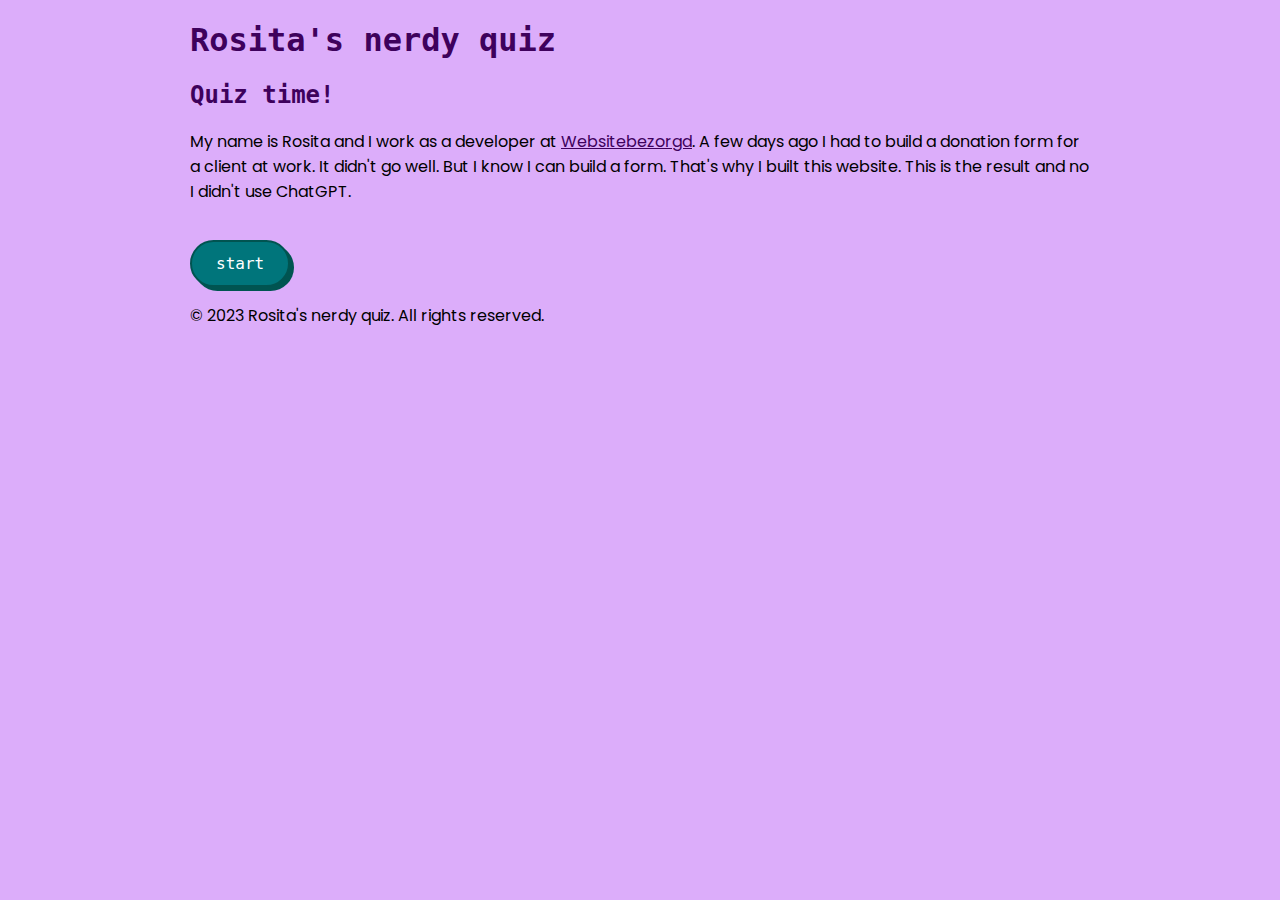
==== quiz.html @ e323fe87 "Add all files" ====
<!DOCTYPE html>
<html lang="en">
<head>
    <meta charset="UTF-8">
    <meta name="viewport" content="width=device-width, initial-scale=1.0">
    <title>My quiz</title>
    <link rel="stylesheet" type="text/css" href="./style.css">
    <link rel="preconnect" href="https://fonts.googleapis.com">
    <link rel="preconnect" href="https://fonts.gstatic.com" crossorigin>
    <link href="https://fonts.googleapis.com/css2?family=Poppins&family=Ubuntu+Mono:wght@700&display=swap" rel="stylesheet">
</head>
<body>
    <header>
        <h1>Rosita's nerdy quiz</h1>
    </header>
    <main>
        <div class="container">
            <h2>Quiz time!</h2>
            <p>My name is Rosita and I work as a developer at <a href="https://www.websitebezorgd.nl/">Websitebezorgd</a>. A few days ago I had to build a donation form for a client at work. It didn't go well. But I know I can build a form. That's why I built this website. This is the result and no I didn't use ChatGPT.</p>
            <button class="next-btn" onclick="showQuizForm()">start</button>
            <form id="quiz-form">
                <div class="questions question1">
                    <label for="question1">Question 1: What is Ada Lovelace best known for?</label>
                    <input type="text" id="question1" name="question1"/>
                    <button type="submit" value="submit">Check answer</button>
                    <!-- Writing the first computer program. -->
                </div>

                <div class="questions question2">
                    <p for="question2">Question 2: Who founded Google?</p>
                    <input type="checkbox" id="a" name="a" />
                    <label for="a">Sergey Brin</label>
                    <input type="checkbox" id="b" name="b" />
                    <label for="b">Elon Musk</label>
                    <input type="checkbox" id="c" name="c"  />
                    <label for="c">Larry Page</label>
                    <input type="checkbox" id="d" name="d"  />
                    <label for="d">Sundar Pichai</label>
                    <button type="submit" value="submit" onclick="checkAnswer2()">Check answer</button>
                     <!-- Larry Page and Sergey Brin -->
                </div>

                <div class="questions question3">
                    <label for="question3">Question 3: Who was Grace Hopper?</label>
                    <input type="text" id="question3" name="question3" required />
                    <button type="submit" value="submit">Check answer</button>
                    <!-- Inventor of the COBOL programming language -->
                </div>

                <div class="questions question4">
                    <label for="question4">Question 4: Atari released which famous video game in 1972?</label>
                    <input type="text" id="question4" name="question4" required />
                    <button type="submit" value="submit">Check answer</button>
                    <!-- Pong -->
                </div>

                <div class="questions question5">
                    <label for="question5">Question 5: BSoD is short for:</label>
                    <input type="text" id="question5" name="question5" required />
                    <button type="submit" value="submit" onclick="checkAnswer5()">Check answer</button>
                </div>
            </form>
        </div>
    </main>
    <footer>
        <p>&copy; 2023 Rosita's nerdy quiz. All rights reserved.</p>
    </footer>
    <script src="./script.js"></script>
</body>
</html>
---- style.css ----
body {
    max-width: 900px;
    margin: auto;
    padding: 0 2.5rem 0 2.5rem;
    background-color: #dcadfa;
    font-family: 'Poppins', sans-serif;
    font-size: 1rem;
}

h1, h2, label {
    font-family: 'Ubuntu Mono', monospace;
    font-weight: 700;
    color: #3e015c;
}
/* Initially hides forms */
#name-form, #quiz-form {
    display: none;
}

a {
    color: #3e015c; 
}

a:hover, a:active {
   color: #005451;
}

button, .next-btn:hover, .next-btn:active {
    margin-top: 1.25rem;
    padding: 12px 24px;
    font-family: 'Ubuntu Mono', monospace;
    font-size: 1rem;
    background-color: #8329ad;
    color: #ffffff;
    border: 2px solid #3e015c;
    border-radius: 30px;
    box-shadow: #3e015c 4px 4px 0 0;
    cursor: pointer;
    display: inline-block;
    text-align: center;
    text-decoration: none;
}

.next-btn, button:hover, button:active {
  background-color: #00757b;
  border: 2px solid #005451;
  box-shadow: #005451 4px 4px 0 0;
}

.question1, .question2, .question3, .question4, .question5 { 
    display: flex;
    flex-direction: column;
    align-items: flex-start;
    margin: 1.25rem;
    padding:1.5rem;
    border: 1px solid #3e015c;
    border-radius: 16px;
}

label {
    font-size: 1.25rem;
    margin-bottom: 1.125rem;
}

input {
    padding: 8px 20px;
    border-radius: 24px;
    border: 2px solid #3e015c;
}


#name-form form {
    width 100%;
    display: flex;
    flex-direction: column;
    align-items: flex-start;
    margin: 1.25rem 0;
    padding:1.5rem 0;
}
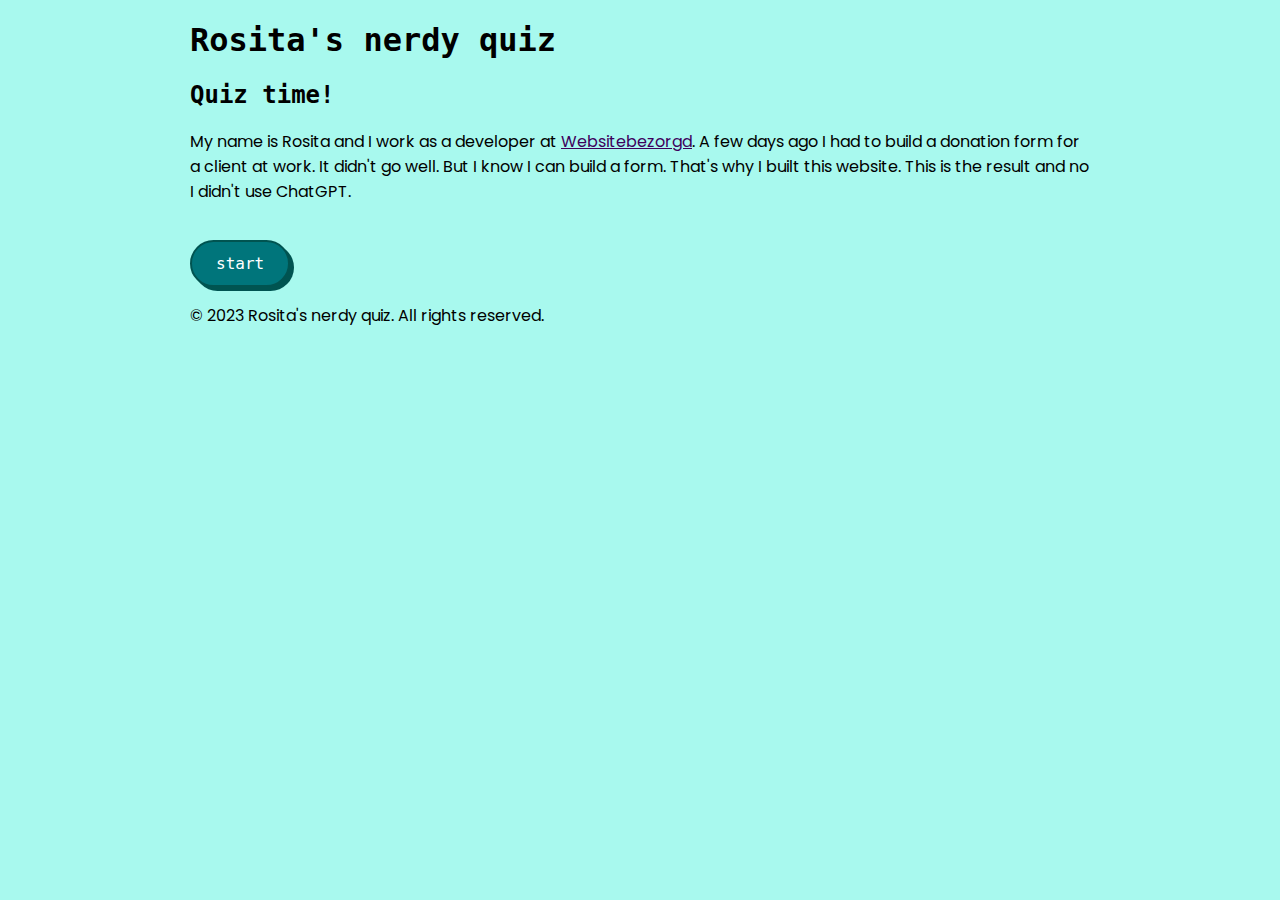
==== commit 2e6d0158: "add different styles for each page" ====
--- a/quiz.html
+++ b/quiz.html
@@ -9,7 +9,7 @@
     <link rel="preconnect" href="https://fonts.gstatic.com" crossorigin>
     <link href="https://fonts.googleapis.com/css2?family=Poppins&family=Ubuntu+Mono:wght@700&display=swap" rel="stylesheet">
 </head>
-<body>
+<body id="quiz">
     <header>
         <h1>Rosita's nerdy quiz</h1>
     </header>
--- a/style.css
+++ b/style.css
@@ -2,16 +2,34 @@
     max-width: 900px;
     margin: auto;
     padding: 0 2.5rem 0 2.5rem;
-    background-color: #dcadfa;
     font-family: 'Poppins', sans-serif;
     font-size: 1rem;
 }
 
+
 h1, h2, label {
     font-family: 'Ubuntu Mono', monospace;
     font-weight: 700;
+}
+
+/* Styles for specific pages */
+#index {
+    background-color: #dcadfa;
+}
+
+#quiz {
+    background-color: #a8f9ee;
+}
+
+#index h1, #index h2, #index label {
     color: #3e015c;
 }
+
+#index h1, #index h2, #index label {
+    color: #005451;
+}
+
+
 /* Initially hides forms */
 #name-form, #quiz-form {
     display: none;
